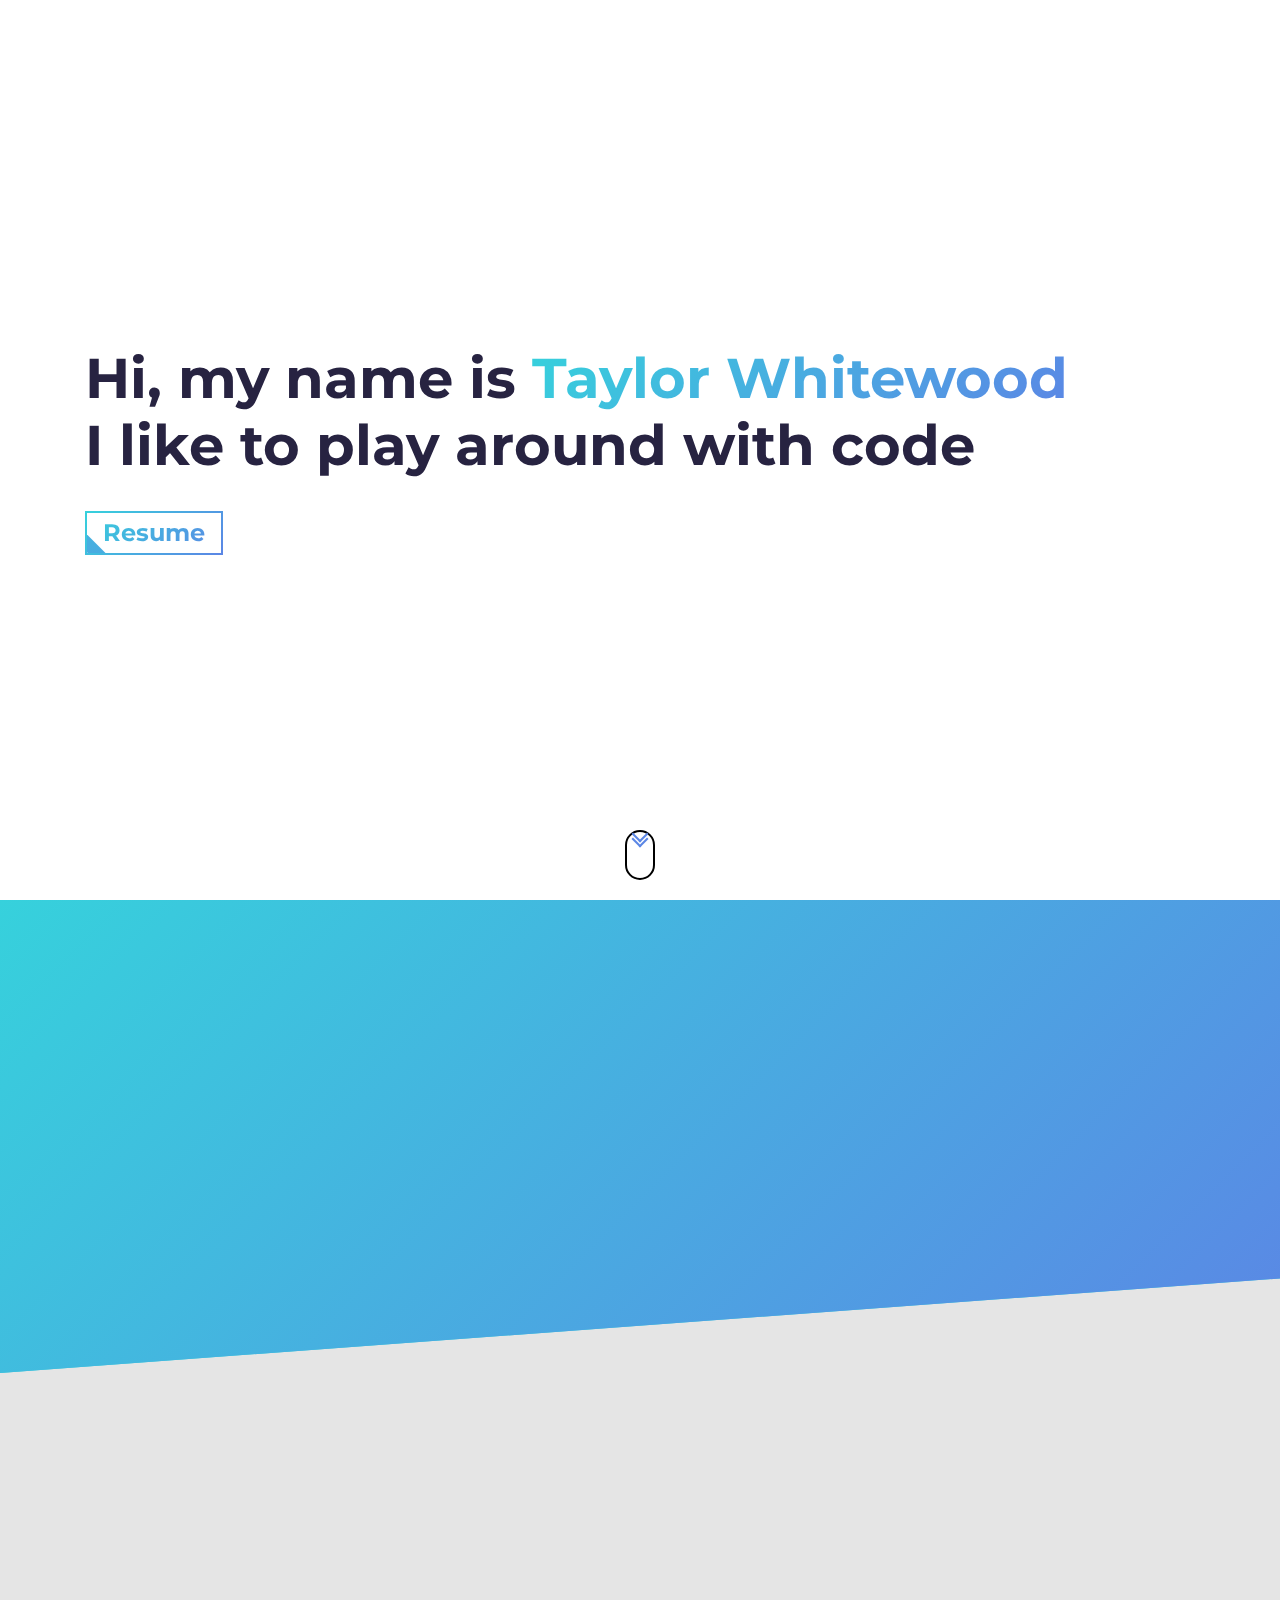
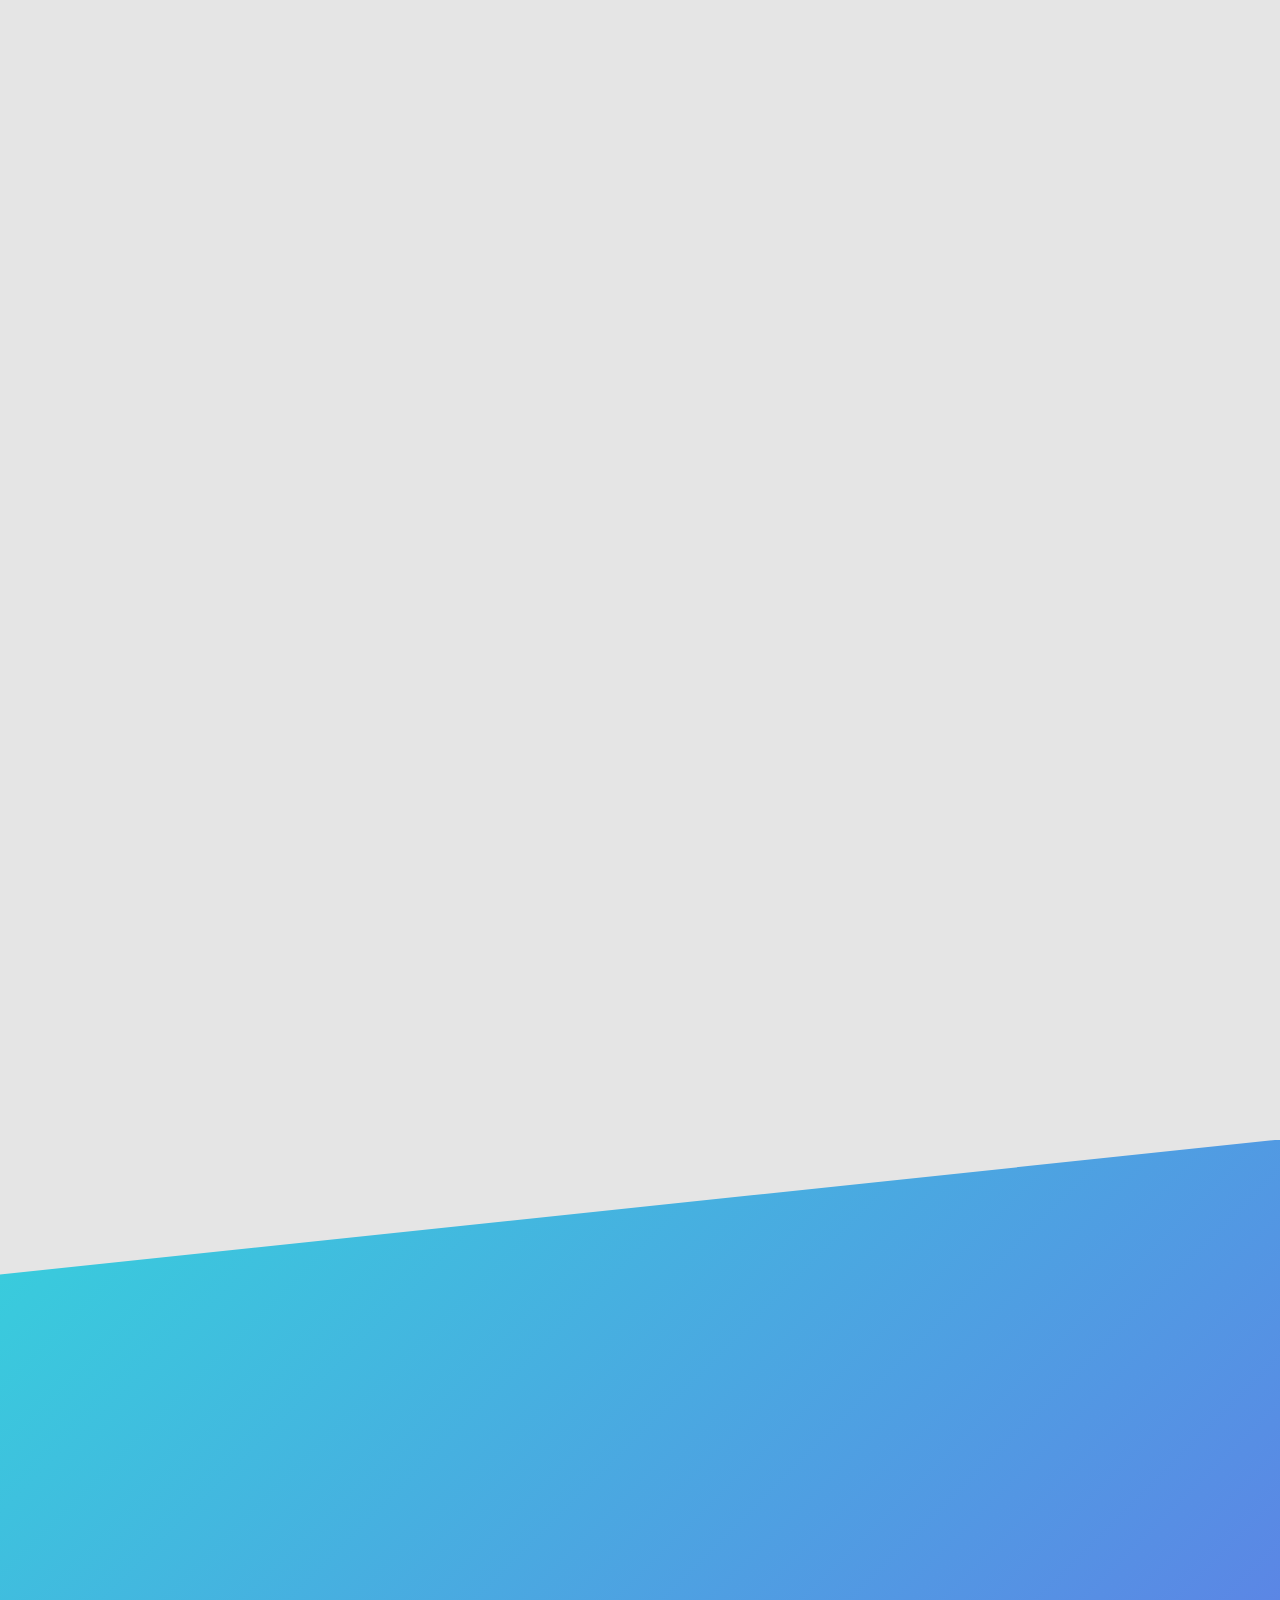
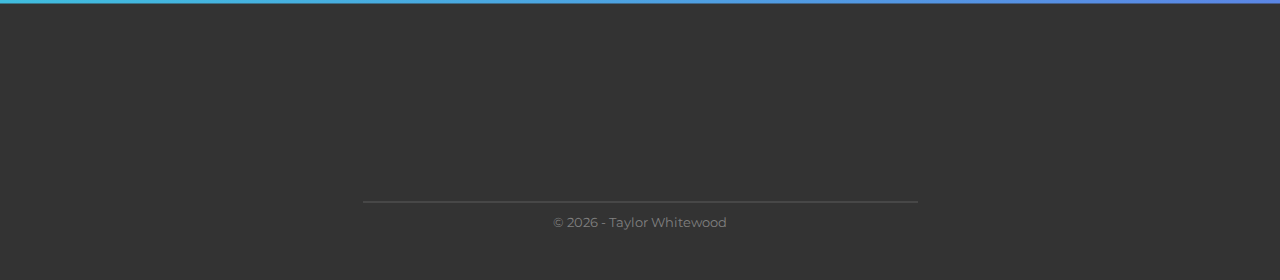
==== index.html @ f70312e7 "Updated" ====
<!DOCTYPE html>
<html lang="en">
  <head>
    <meta charset="UTF-8" />
    <meta http-equiv="X-UA-Compatible" content="IE=edge" />
    <meta name="viewport" content="width=device-width, initial-scale=1.0" />

    <!-- Title: add your Portfolio websites's title here -->
    <title>Taylor Whitewood | Portfolio</title>

    <!-- Add some coding keywords below, Ex: (javascript, yourusername, etc) -->
    <meta
      name="keywords"
      content="Whitezom,C#, Unity, Game Development, Programming"
    />

    <!-- Improve your SEO by adding a small descrption of you -->
    <meta
      name="description"
      content="Taylor whitewood, College IT Student, Developer"
    />

    <!-- Add a your png Logo to the assets folder and change the href attr accordingly  -->
    <link rel="icon" type="image/png" href="./assets/devfolio-logo.png" />

    <!-- Add your primary-theme color for the value of content -->
    <meta name="theme-color" content="#36d1dc" />

    <!-- Open Graph / Facebook -->
    <meta property="og:type" content="website" />
    <!-- Fill content with the URL of this portfolio you'll host -->
    <meta property="og:url" content="https://whitezom7.github.io/" />
    <!-- Fill content with the title of your portfolio(Recommended to use what you put in <title> tag) -->
    <meta property="og:title" content="Taylor Whitewood | Portfolio" />
    <!-- Give a short description that'll show up when you/someone shares your portfolio on different platform -->
    <meta
      property="og:description"
      content="Taylor Whitewood, I'm a IT College Student who Programs"
    />
    <!-- Add a thumbnail image in assets folder and fill the content attr with URL to that thumbnail 
      so that a thumbnail image of your portfolio is shown while shared on other platform -->
    <meta
      property="og:image"
      content="https://whitezom7.github.io/assets/devfolio.png"
    />

    <!-- Twitter -->
    <meta property="twitter:card" content="summary_large_image" />
    <!-- Again fill content attr with the URL of this portfolio you'll host -->
    <meta property="twitter:url" content="https://whitezom7.github.io/" />
    <!-- Recommended to use the same text used within <title> element -->
    <meta property="twitter:title" content="Taylor Whitewood | Portfolio" />
    <!-- short description that shows up while your portfolio is shared -->
    <meta
      property="twitter:description"
      content="Taylor Whitewood, I'm a IT College Student who Programs"
    />
    <!-- Fill content with the URL to the thumbnail image that you'll put in the assets folder -->
    <meta
      property="twitter:image"
      content="https://whitezom7.github.io/assets/devfolio.png"
    />

    <!-- link tags -->
    <link rel="stylesheet" href="./css/main.css" />
    <link
      rel="stylesheet"
      href="https://cdnjs.cloudflare.com/ajax/libs/font-awesome/4.7.0/css/font-awesome.min.css"
    />
    <script src="./javascript/scrollreveal.min.js"></script>
    <script
      defer
      type="text/javascript"
      src="./javascript/scrollveal.js"
    ></script>

    <!-- Global Site Tag (gtag.js) - Google Analytics -->
    <!-- Global site tag (gtag.js) - Google Analytics -->
    <script
      async
      src="https://www.googletagmanager.com/gtag/js?id=UA-67422422-1"
    ></script>
    <script>
      window.dataLayer = window.dataLayer || [];
      function gtag() {
        dataLayer.push(arguments);
      }
      gtag("js", new Date());

      gtag("config", "UA-67422422-1");
    </script>
  </head>
  <body>
    <!-- Hero Section -->
    <div id="hero">
      <section class="container">
        <h1 class="hero-title">
          Hi, my name is
          <span class="text-color-main name">Taylor Whitewood</span>
          <br />
          I like to play around with code
        </h1>
        <p class="hero-cta">
          <a
            class="cta-btn cta-btn--hero"
            href="./assets/Taylor_Whitewood_CV.pdf"
            target="_blank"
            >Resume</a
          >
        </p>
      </section>
      <a href="#about" class="scroll-down-link" aria-label="scroll-down">
        <div class="scroll-down"></div
      ></a>
    </div>
    <!-- /END Hero Section -->

    <!-- About Section -->
    <section id="about">
      <div class="container">
        <h2 class="section-title">About Me</h2>
        <div class="row about-wrapper">
          <div class="about-wrapper__image">
            <img
              class="img-fluid"
              src="https://cdn-images-1.medium.com/max/1600/1*WrTJIm4nXuLskbgahRNEQA.gif"
              alt=""
            />
          </div>
          <div class="about-wrapper__info">
            <p class="about-wrapper__info-text">
              I'm Taylor Whitewood, a IT College Student who develops in their
              free time.
            </p>
            <p class="about-wrapper__info-text">
              My career aspiration is to become a Game Developer in the VR
              Industry. Some of my hobbies include <a href="./game_dev_blog.html" target="_blank"> Game Development</a>, Video
              Games, Photography and Bike riding.
            </p>
            <span class="about-wrapper__cta">
              <a href="#socials" class="cta-btn cta-btn--resume">Socials</a>
            </span>
          </div>
        </div>
      </div>
    </section>
    <!-- /END About Section -->

    <!--College Projects Section-->
    <section id="projects">
      <div class="container">
        <div class="project-wrapper">
          <h2 class="section-title dark-blue-text">College Projects</h2>

          <!-- Each .row is a project  -->
          <article class="row">
            <div class="project-wrapper__text">
              <h3 class="project-wrapper__text-title">Currency Converter</h3>
              <p class="project-wrapper__text-info">
                This project was made in HTML, CSS and Java-Script as a project
                for my IT class.The conveter uses a API for real time currency
                value and has 52 different currencys to select from.
              </p>
              <div class="project-wrapper__text-btns">
                <a
                  href="./calindex.html"
                  target="_blank"
                  rel="noopener noreferrer"
                  class="cta-btn cta-btn--hero cta-btn--projects"
                  >See Live</a
                >
              </div>
            </div>

            <div class="project-wrapper__image">
              <a
                href="./calindex.html"
                target="_blank"
                rel="noopener noreferrer"
              >
                <div class="thumbnail rounded">
                  <img
                    src="./assets/ConvertorProject.png"
                    class="img-fluid"
                    alt="Project Image"
                  />
                </div>
              </a>
            </div>
          </article>
          <!-- /END Project -->

                    <!-- Each .row is a project  -->
                    <article class="row">
                      <div class="project-wrapper__text">
                        <h3 class="project-wrapper__text-title">C++ Currency Converter</h3>
                        <p class="project-wrapper__text-info">
                          This project was made in C++, it is a quick and simple curreny converter similar to the previous project, however it is limited with only 3 currencies available   
                        </p>
                        <div class="project-wrapper__text-btns">
                          <a
                            href="https://github.com/whitezom7/CPP-College-Currency-convertor"
                            target="_blank"
                            rel="noopener noreferrer"
                            class="cta-btn cta-btn--hero cta-btn--projects"
                            >See The Code</a
                          >
                        </div>
                      </div>
          
                      <div class="project-wrapper__image">
                        <a
                          href="https://github.com/whitezom7/CPP-College-Currency-convertor"
                          target="_blank"
                          rel="noopener noreferrer"
                        >
                          <div class="thumbnail rounded">
                            <img
                              src="./assets/Currency.png"
                              class="img-fluid"
                              alt="Project Image"
                            />
                          </div>
                        </a>
                      </div>
                    </article>
                    <!-- /END Project -->

          <!-- Each .row is a project 
          <article class="row">
            <div class="project-wrapper__text">
              <h3 class="project-wrapper__text-title">Project Title</h3>
              <p class="project-wrapper__text-info">
                Lorem ipsum dolor sit amet consectetur adipisicing elit.
                Deleniti voluptas, sit nam perspiciatis tempore aspernatur ullam
                necessitatibus impedit repellendus vero sed ipsa eos beatae ab
                sint saepe nostrum! Enim, perferendis.
              </p>
              <div class="project-wrapper__text-btns">
                <a
                  href="#"
                  target="_blank"
                  rel="noopener noreferrer"
                  class="cta-btn cta-btn--hero cta-btn--projects"
                  >See Live</a
                >
                <a href="#" target="_blank" class="cta-btn text-color-main"
                  >Source Code</a
                >
              </div>
            </div>

            <div class="project-wrapper__image">
              <a href="#" target="_blank" rel="noopener noreferrer">
                <div class="thumbnail rounded">
                  <img
                    src="./assets/project.png"
                    class="img-fluid"
                    alt="Project Image"
                  />
                </div>
              </a>
            </div>
          </article>
          <!-- /END Project -->
        </div>
      </div>
    </section>
    <!-- End College Projects Section -->

    <!--Personal Projects Section-->
    <section id="projects">
      <div class="container">
        <div class="project-wrapper">
          <h2 class="section-title dark-blue-text">Personal Projects</h2>

          <!-- Each .row is a project -->
          <article class="row">
            <div class="project-wrapper__text">
              <h3 class="project-wrapper__text-title">Unnamed Project</h3>
              <p class="project-wrapper__text-info">
                Untitled Video Game Project
              </p>
              <p>Hide And Seek with procedural generation.</p>
              <div class="project-wrapper__text-btns">
                <!-- <a
                      href="#"
                      target="_blank"
                      rel="noopener noreferrer"
                      class="cta-btn cta-btn--hero cta-btn--projects"
                      >See Live</a
                    >
                    <a href="#" target="_blank" class="cta-btn text-color-main"
                      >Source Code</a -->
              </div>
            </div>

            <div class="project-wrapper__image">
              <!-- <a href="" target="_blank" rel="noopener noreferrer"> -->
                <div class="thumbnail rounded">
                  <img
                    src="./assets/project.png"
                    class="img-fluid"
                    alt="Project Image"
                  />
                </div>
              </a>
            </div>
          </article>
          <!-- /END Project -->

          <!-- Each .row is a project  -->
          <!-- <article class="row">
            <div class="project-wrapper__text">
              <h3 class="project-wrapper__text-title">Currency Converter</h3>
              <p class="project-wrapper__text-info">
                This project was made in HTML, CSS and Java-Script as a project
                for my IT class.The conveter uses a API for real time currency
                value and has 52 different currencys to select from.
              </p>
              <div class="project-wrapper__text-btns">
                <a
                  href="./calindex.html"
                  target="_blank"
                  rel="noopener noreferrer"
                  class="cta-btn cta-btn--hero cta-btn--projects"
                  >See Live</a
                >
              </div>
            </div>

            <div class="project-wrapper__image">
              <a
                href="./calindex.html"
                target="_blank"
                rel="noopener noreferrer"
              >
                <div class="thumbnail rounded">
                  <img
                    src="./assets/ConvertorProject.png"
                    class="img-fluid"
                    alt="Project Image"
                  />
                </div>
              </a>
            </div>
          </article> -->
          <!-- /END Project -->

          <!-- Each .row is a project 
              <article class="row">
                <div class="project-wrapper__text">
                  <h3 class="project-wrapper__text-title">Project Title</h3>
                  <p class="project-wrapper__text-info">
                    Lorem ipsum dolor sit amet consectetur adipisicing elit.
                    Deleniti voluptas, sit nam perspiciatis tempore aspernatur ullam
                    necessitatibus impedit repellendus vero sed ipsa eos beatae ab
                    sint saepe nostrum! Enim, perferendis.
                  </p>
                  <div class="project-wrapper__text-btns">
                    <a
                      href="#"
                      target="_blank"
                      rel="noopener noreferrer"
                      class="cta-btn cta-btn--hero cta-btn--projects"
                      >See Live</a
                    >
                    <a href="#" target="_blank" class="cta-btn text-color-main"
                      >Source Code</a
                    >
                  </div>
                </div>
    
                <div class="project-wrapper__image">
                  <a href="#" target="_blank" rel="noopener noreferrer">
                    <div class="thumbnail rounded">
                      <img
                        src="./assets/project.png"
                        class="img-fluid"
                        alt="Project Image"
                      />
                    </div>
                  </a>
                </div>
              </article>
              <!-- /END Project -->
        </div>
      </div>
    </section>
    <!-- End Personal Projects Section -->

    <!-- Contact Section -->
    <section id="contact">
      <div class="container">
        <h2 class="section-title">Contact</h2>
        <div class="contact-wrapper">
          <p class="contact-wrapper__text">
            Reach out to me if you want to know more!
          </p>
          <a
            href="mailto:taylor.whitewood2022@gmail.com"
            class="cta-btn cta-btn--resume"
            >Contact me here!</a
          >
        </div>
      </div>
    </section>
    <!-- END Contact Section -->

    <!-- Footer Section -->
    <footer class="footer">
      <div class="container">
        <a href="#hero" class="back-to-top" aria-label="go back to top">
          <i class="fa fa-angle-up fa-2x" aria-hidden="true"></i>
        </a>
        <div class="social-links" id="socials">
          <a
            href="https://twitter.com/TaylorWhitewood"
            target="_blank"
            rel="noopener noreferrer"
            aria-label="twitter"
          >
            <i class="fa fa-twitter"></i>
          </a>

          <!-- <a
            href="#!"
            target="_blank"
            rel="noopener noreferrer"
            aria-label="codepen"
          >
            <i class="fa fa-codepen"></i>
          </a> -->
          <a
            href="https://www.linkedin.com/in/taylor-whitewood-b0872122a/"
            target="_blank"
            rel="noopener noreferrer"
            aria-label="linkedin"
          >
            <i class="fa fa-linkedin"></i>
          </a>
          <a
            href="https://github.com/whitezom7"
            target="_blank"
            rel="noopener noreferrer"
            aria-label="github"
          >
            <i class="fa fa-github"></i>
          </a>
        </div>
        <hr />
        <p class="footer__text">
          &copy; <span id="year"></span> - Taylor Whitewood
        </p>
      </div>
    </footer>
    <!-- END Footer Section -->

    <script>
      document.getElementById("year").textContent = new Date().getFullYear();
    </script>
    <script src="./javascript/vanilla-tilt.min.js"></script>
    <script type="text/javascript" src="./javascript/valtilt.js"></script>
  </body>
</html>
---- css/main.css ----
@import url("https://fonts.googleapis.com/css2?family=Montserrat:wght@400;700&display=swap");*{margin:0;padding:0;box-sizing:border-box;font-family:"Montserrat",sans-serif}html{font-size:62.5%;scroll-behavior:smooth}body{text-align:center;line-height:1.5}h1{font-weight:700}p,a{font-size:1.6rem}a{text-decoration:none}a:hover{transition:all 0.3s ease-in-out}.section-title{margin-bottom:4.5rem;font-size:4rem;text-transform:uppercase}@media (max-width: 37.5em){.section-title{font-size:2.8rem}}.dark-blue-color{color:#272341}.text-color-main{margin-left:1rem;color:#5b86e5;-webkit-text-fill-color:#5b86e5}@supports (background-clip: text) or (-webkit-background-clip: text){.text-color-main{background-image:linear-gradient(135deg, #36d1dc 0%, #5b86e5 100%);-webkit-background-clip:text;background-clip:text;-webkit-text-fill-color:transparent;color:transparent}}@media (max-width: 37.5em){.text-color-main{margin:0;background-image:none;-webkit-text-fill-color:#5b86e5;box-shadow:none}}.cta-btn{display:inline-block;position:relative;padding:0.8rem 1.6rem;font-weight:bold;line-height:1;z-index:1;overflow:hidden;border-radius:3px;transition:all cubic-bezier(0.19, 1, 0.22, 1) 0.6s}.cta-btn:hover{box-shadow:1.5px 1.5px 3px rgba(174,174,192,0.4),-1px -1px 3px #fff}@media (max-width: 37.5em){.cta-btn:hover{box-shadow:none}}.cta-btn::after{content:"";display:block;position:absolute;background-image:linear-gradient(135deg, #36d1dc 0%, #5b86e5 100%);width:0px;height:100%;left:0;top:0;z-index:-1;transition:all cubic-bezier(0.19, 1, 0.22, 1) 0.6s}@media (max-width: 37.5em){.cta-btn::after{width:0;height:0;background-image:none}}.cta-btn--hero{color:#5b86e5;-webkit-text-fill-color:#5b86e5;border:2px solid transparent;border-image:linear-gradient(135deg, #36d1dc 0%, #5b86e5 100%);border-image-slice:1}@supports (background-clip: text) or (-webkit-background-clip: text){.cta-btn--hero{background-image:linear-gradient(135deg, #36d1dc 0%, #5b86e5 100%);-webkit-background-clip:text;background-clip:text;-webkit-text-fill-color:transparent;color:transparent}}@media screen and (-ms-high-contrast: active), screen and (-ms-high-contrast: none){.cta-btn--hero{color:#5b86e5}.cta-btn--hero:hover{color:#fff}}@media (max-width: 37.5em){.cta-btn--hero{background-image:none;border:2px solid #5b86e5;box-shadow:none;-webkit-text-fill-color:#5b86e5}}.cta-btn--hero::after{height:410%;width:150%;transform:translate(-98%, -25%) rotate(45deg)}.cta-btn--hero:hover{-webkit-text-fill-color:#fff;text-decoration:none}@media (max-width: 37.5em){.cta-btn--hero:hover{-webkit-text-fill-color:#5b86e5}}.cta-btn--hero:hover::after{transform:translate(-9%, -25%) rotate(45deg)}.cta-btn--resume{border-radius:0;color:#fff;border:2px solid #fff}.cta-btn--resume::after{background:#fff}.cta-btn--resume:hover{color:#5b86e5;text-decoration:none;box-shadow:none}@media (max-width: 37.5em){.cta-btn--resume:hover{color:#fff}}.cta-btn--resume:hover::after{width:100%}.cta-btn--projects{box-shadow:inset 1px 1px 2px 2px rgba(174,174,192,0.15),inset -2px -2px 2px rgba(255,255,255,0.7);border:2px solid transparent}@media (max-width: 37.5em){.cta-btn--projects{border:none;box-shadow:1.5px 1.5px 3px rgba(174,174,192,0.4),-1px -1px 3px #fff}}.cta-btn--projects::after{height:250%;width:130%}.cta-btn--projects::after{transform:translate(-98%, -30%) rotate(45deg)}.cta-btn--projects:hover{box-shadow:1.5px 1.5px 3px rgba(174,174,192,0.4),-1px -1px 3px #fff}.cta-btn--projects:hover::after{transform:translate(-12%, -30%) rotate(45deg)}.footer{background-color:#333;padding:4.8rem 0}.footer__text{font-size:1.3rem;color:gray}.footer__text a{font-size:1.3rem;color:gray;transition:all 0.2s ease-in-out;display:inline-block}.footer__text a:hover,.footer__text a:active{color:#36d1dc}.footer hr{margin:1rem auto;border:0;width:50%;border-top:2px solid rgba(255,255,255,0.1)}.social-links{display:flex;justify-content:center}.social-links a{font-size:3rem;display:flex;flex-direction:column;justify-content:center;color:#fff;width:5rem;height:5rem;margin:1.6rem 1.6rem;transition:all ease 0.2s}.social-links a i{transition:all ease-in-out 0.2s}.social-links a:hover{transform:scale(1.1) translateY(-2px)}.social-links a:hover .fa-twitter{color:#00acee}.social-links a:hover .fa-instagram{color:#c13584}.social-links a:hover .fa-linkedin{color:#4875b4}.social-links a:hover .fa-codepen{color:#212121}.back-to-top i{color:#fff;margin:1rem 0 1.6rem;transition:all 200ms ease}.back-to-top i:hover{transform:translateY(-2px)}section{padding:5rem 0rem}@media (max-width: 37.5em){section{border:none;padding-left:1rem;padding-right:1rem}}section .row{display:grid;gap:2rem;grid-template-columns:1fr 2fr;grid-template-rows:1fr;padding:0 1.5rem}@media (max-width: 56.25em){section .row{grid-template-columns:1fr;grid-template-rows:auto}}@media (max-width: 37.5em){section .row{padding:0}}section .row p+p{margin-top:1rem}section .row span{margin-top:2rem}.container{width:100%;padding:0 1.5rem;margin:0 auto;max-width:1140px}@media (max-width: 75em){.container{max-width:960px;width:100%}}@media (max-width: 56.25em){.container{max-width:720px;width:100%;justify-content:center}}@media (max-width: 48em){.container{max-width:720px;width:100%}}@media (max-width: 37.5em){.container{max-width:540px;width:100%}}#about{background-color:#36d1dc;background-image:linear-gradient(135deg, #36d1dc 0%, #5b86e5 100%);color:#fff;height:100%;clip-path:polygon(0 0, 100% 0, 100% 80%, 0 100%);padding-bottom:10%}@media (max-width: 75em){#about{height:100%;clip-path:none}}#about .about-wrapper{grid-template-columns:1fr 1fr}@media (max-width: 37.5em){#about .about-wrapper{padding-bottom:5rem;grid-template-columns:1fr}}#about .about-wrapper__image{display:flex;height:100%;align-items:center;justify-content:center}#about .about-wrapper__image img{max-width:350px;width:100%}@media (max-width: 75em){#about .about-wrapper__image{height:100%}}@media (max-width: 48em){#about .about-wrapper__image{padding-bottom:4rem}}#about .about-wrapper__info{display:flex;height:100%;justify-content:center;flex-direction:column;text-align:left}@media (max-width: 48em){#about .about-wrapper__info{align-items:center;text-align:left}}#contact{background-image:linear-gradient(135deg, #36d1dc 0%, #5b86e5 100%);clip-path:polygon(0 15vh, 100% 0, 100% 100%, 0 100%);padding:15rem 0 10rem 0;margin-top:-15rem;margin-bottom:-1px;color:#fff}@media (max-width: 75em){#contact{padding:10rem 0;margin-top:0;clip-path:none}}#contact .contact-wrapper{margin-top:3.2rem;padding:0 2rem;backface-visibility:hidden}#contact .contact-wrapper__text{margin-bottom:2.5rem}#contact .contact-wrapper__text,#contact .contact-wrapper a{font-size:2.4rem}@media (max-width: 37.5em){#contact .contact-wrapper__text,#contact .contact-wrapper a{font-size:2rem}}#hero{min-height:100vh;height:100vh;display:flex;align-items:center;background:#fff;font-weight:400;color:#272341;padding:0rem 5.6rem;top:0;left:0;bottom:0;right:0;z-index:-1;line-height:1.2;animation:hidden 1000ms linear forwards}@media (max-width: 56.25em){#hero{justify-content:center}}@media (max-width: 37.5em){#hero{padding:0rem 1.6rem}}#hero .hero-title{font-size:5.6rem;font-weight:700;margin-bottom:3.2rem;text-align:left}#hero .hero-title span{margin:0;display:inline-block}@media (max-width: 75em){#hero .hero-title{font-size:4rem}}@media (max-width: 56.25em){#hero .hero-title{font-size:3.6rem;text-align:center}}@media (max-width: 37.5em){#hero .hero-title{font-size:3.5rem;line-height:1.5}}@media (max-width: 20em){#hero .hero-title{font-size:2.8rem}}#hero .hero-cta{display:flex}@media (max-width: 56.25em){#hero .hero-cta{justify-content:center}}#hero .hero-cta a{font-size:2.4rem}@media (max-width: 37.5em){#hero .hero-cta a{font-size:2rem}}.scroll-down-link{position:absolute;left:50%;bottom:20px;transform:translateX(-50%)}.scroll-down{height:50px;width:30px;border:2px solid #000000;border-radius:50px;cursor:pointer}.scroll-down::before,.scroll-down::after{height:10px;width:10px;content:"";position:absolute;top:20%;left:50%;border:2px solid #5b86e5;transform:translate(-50%, -100%) rotate(45deg);border-top:none;border-left:none;animation:scroll-down 1s ease-in-out infinite}.scroll-down::after{top:30%;animation-delay:0.3s}@keyframes hidden{0%{opacity:0}50%{opacity:0}100%{opacity:1}}@keyframes scroll-down{0%{opacity:0}30%{opacity:1}60%{opacity:1}100%{opacity:0;top:90%}}#projects{background-color:#e5e5e5;color:#272341;margin-top:-15rem;padding-top:15rem}@media (max-width: 75em){#projects{margin-top:0;padding-top:5rem}}@media (max-width: 37.5em){#projects{padding-bottom:1px}}#projects .project-wrapper{margin-bottom:15rem}@media (max-width: 37.5em){#projects .project-wrapper{margin-bottom:0rem}}#projects .project-wrapper .row{margin:0;margin-bottom:8rem}@media (max-width: 37.5em){#projects .project-wrapper .row{margin-bottom:4rem}}#projects .project-wrapper__text{width:100%;text-align:left}@media (max-width: 75em){#projects .project-wrapper__text{margin-bottom:4.8rem}}@media (max-width: 37.5em){#projects .project-wrapper__text{margin-bottom:2.5rem}}#projects .project-wrapper__text-title{font-weight:bold;margin-bottom:1.8rem;font-size:2.5rem}@media (max-width: 37.5em){#projects .project-wrapper__text-title{font-size:2rem}}#projects .project-wrapper__text-info{margin-bottom:1.5rem}#projects .project-wrapper__text-btns{width:100%;display:flex;align-items:center;flex-wrap:wrap}#projects .project-wrapper__image{width:90%;margin:0 auto}@media (max-width: 75em){#projects .project-wrapper__image{width:100%;margin:0}}#projects .project-wrapper__image .thumbnail{border:none;box-shadow:8px 8px 9px 7px rgba(174,174,192,0.4),-5px -5px 15px 7px #fff}#projects .project-wrapper__image .thumbnail .img-fluid{width:100%;height:auto;vertical-align:middle;border-radius:2px}@media (max-width: 37.5em){#projects .project-wrapper__image .thumbnail{box-shadow:none;border:1px solid #d2d2d2;margin-bottom:3.2rem;transform:none}}
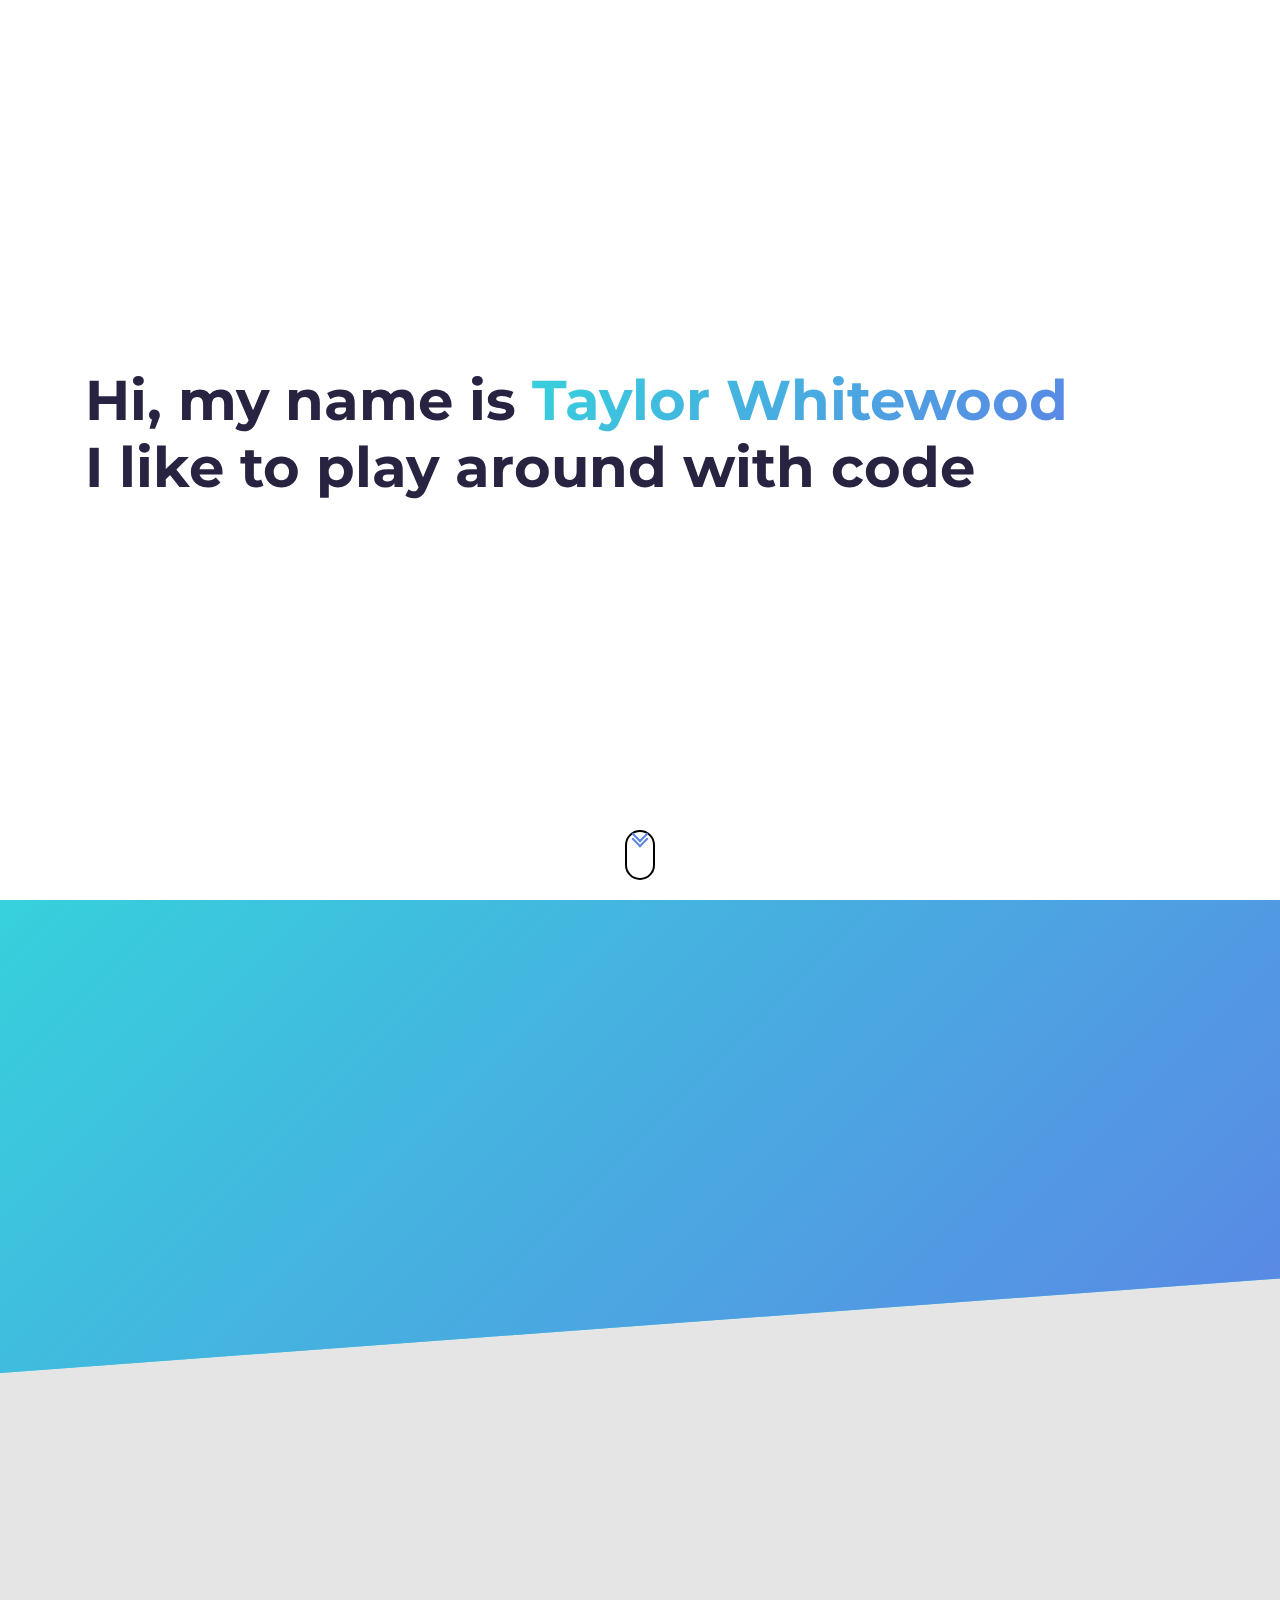
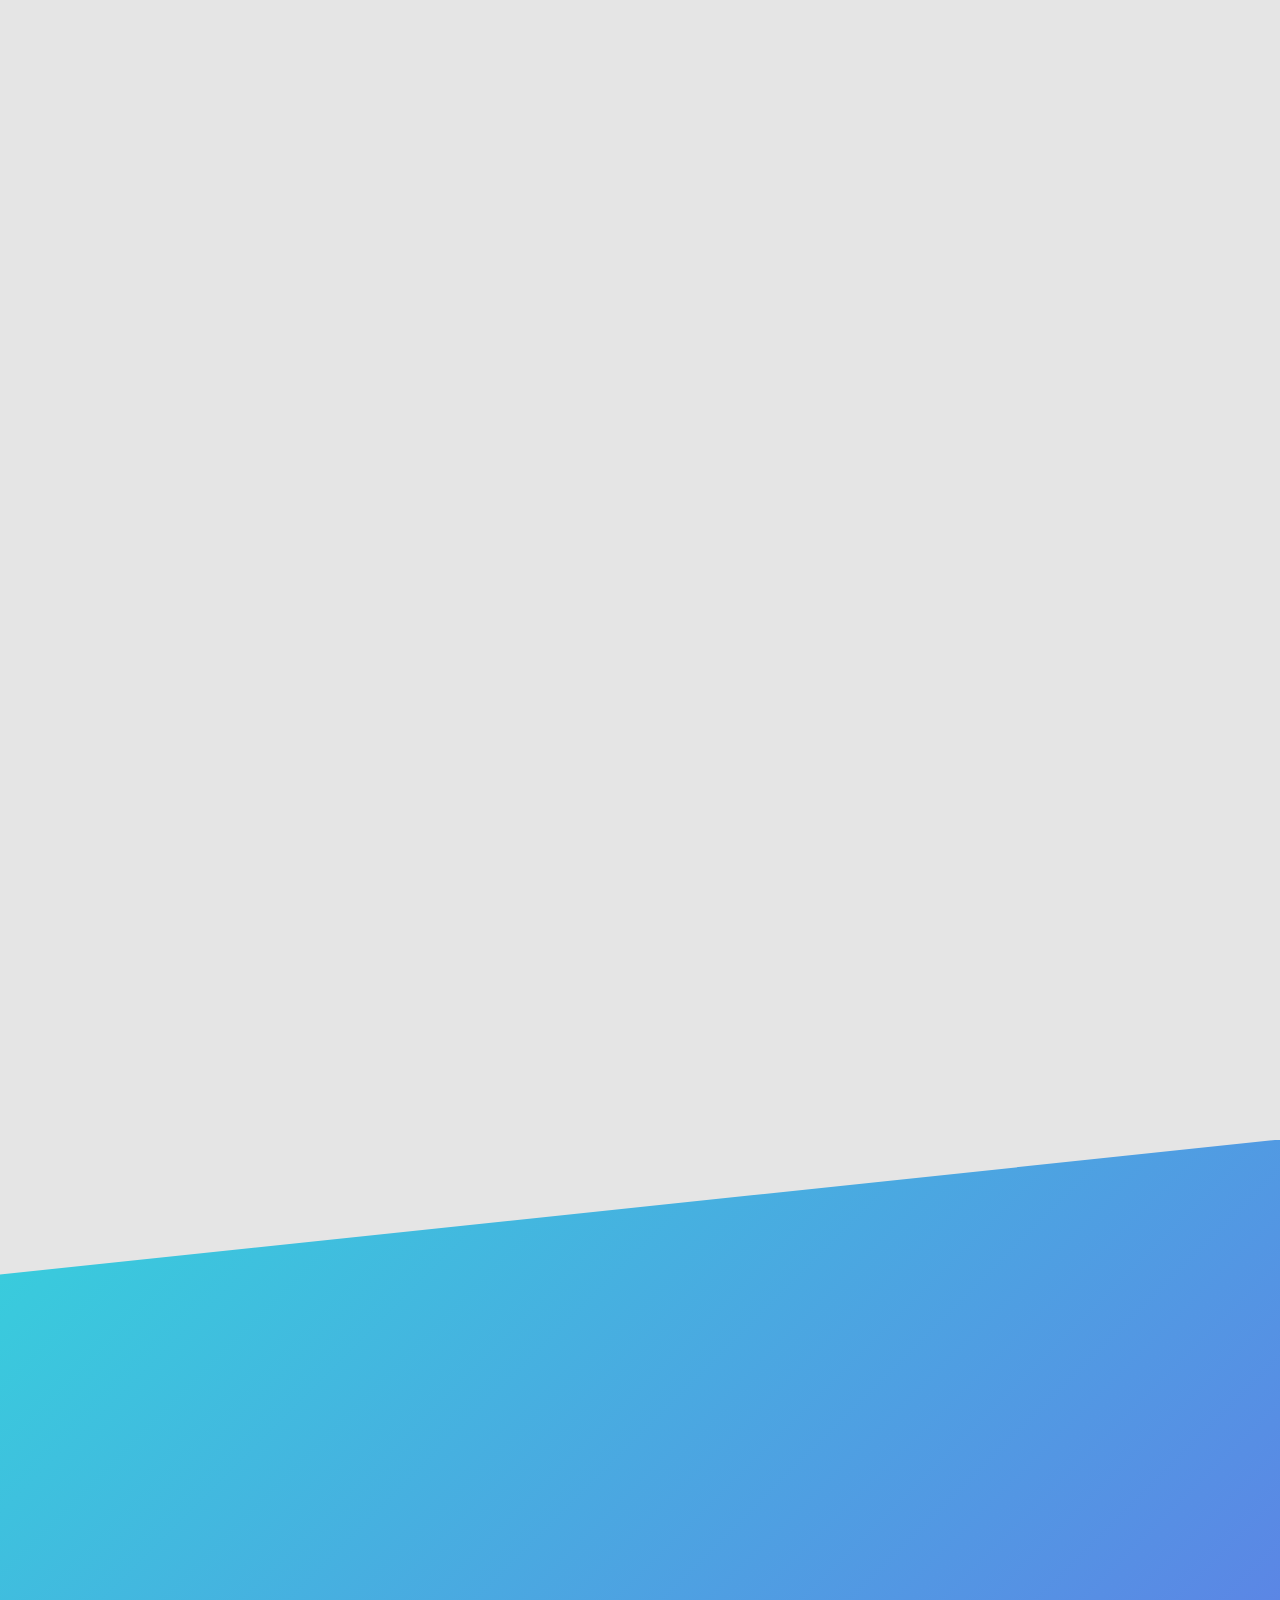
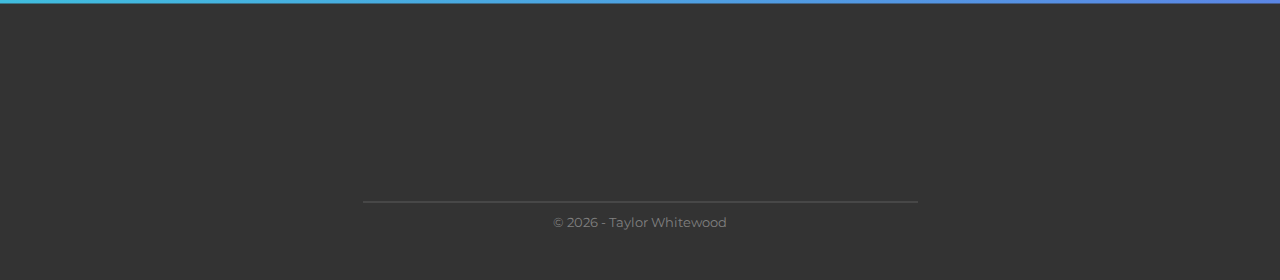
==== commit b610c063: "Remove Resume" ====
--- a/index.html
+++ b/index.html
@@ -101,12 +101,12 @@
           I like to play around with code
         </h1>
         <p class="hero-cta">
-          <a
+          <!-- <a
             class="cta-btn cta-btn--hero"
-            href="./assets/Taylor_Whitewood_CV.pdf"
+            href=""
             target="_blank"
-            >Resume</a
-          >
+            ></a  
+          > -->
         </p>
       </section>
       <a href="#about" class="scroll-down-link" aria-label="scroll-down">
@@ -134,7 +134,7 @@
             </p>
             <p class="about-wrapper__info-text">
               My career aspiration is to become a Game Developer in the VR
-              Industry. Some of my hobbies include <a href="./game_dev_blog.html" target="_blank"> Game Development</a>, Video
+              Industry. Some of my hobbies include <!--<a href="./blog" target="_blank">--> Game Development</a>, Video
               Games, Photography and Bike riding.
             </p>
             <span class="about-wrapper__cta">
@@ -163,7 +163,7 @@
               </p>
               <div class="project-wrapper__text-btns">
                 <a
-                  href="./calindex.html"
+                  href="./calindex"
                   target="_blank"
                   rel="noopener noreferrer"
                   class="cta-btn cta-btn--hero cta-btn--projects"
@@ -174,7 +174,7 @@
 
             <div class="project-wrapper__image">
               <a
-                href="./calindex.html"
+                href="./calindex"
                 target="_blank"
                 rel="noopener noreferrer"
               >
@@ -279,9 +279,10 @@
             <div class="project-wrapper__text">
               <h3 class="project-wrapper__text-title">Unnamed Project</h3>
               <p class="project-wrapper__text-info">
-                Untitled Video Game Project
+                Untitled Video Game Mod Project
               </p>
-              <p>Hide And Seek with procedural generation.</p>
+              <p>Battlefield 4 Realism Mod Using the <a href="https://warsaw-revamped.com/">Warsaw Revamped Framework</a> that is WIP.</p>
+              <p>Mods will be scripted in the lua language and will be using the <a href="https://www.realitymod.com/"> Battlefield 2 Project Reality Mod</a> and the <a href="https://bf3reality.com/"> Battlefield 3 Reality Mod </a> as inspiration for this project. </p>
               <div class="project-wrapper__text-btns">
                 <!-- <a
                       href="#"
@@ -398,7 +399,7 @@
             Reach out to me if you want to know more!
           </p>
           <a
-            href="mailto:taylor.whitewood2022@gmail.com"
+            href="mailto:contact@whitewood.dev"
             class="cta-btn cta-btn--resume"
             >Contact me here!</a
           >
